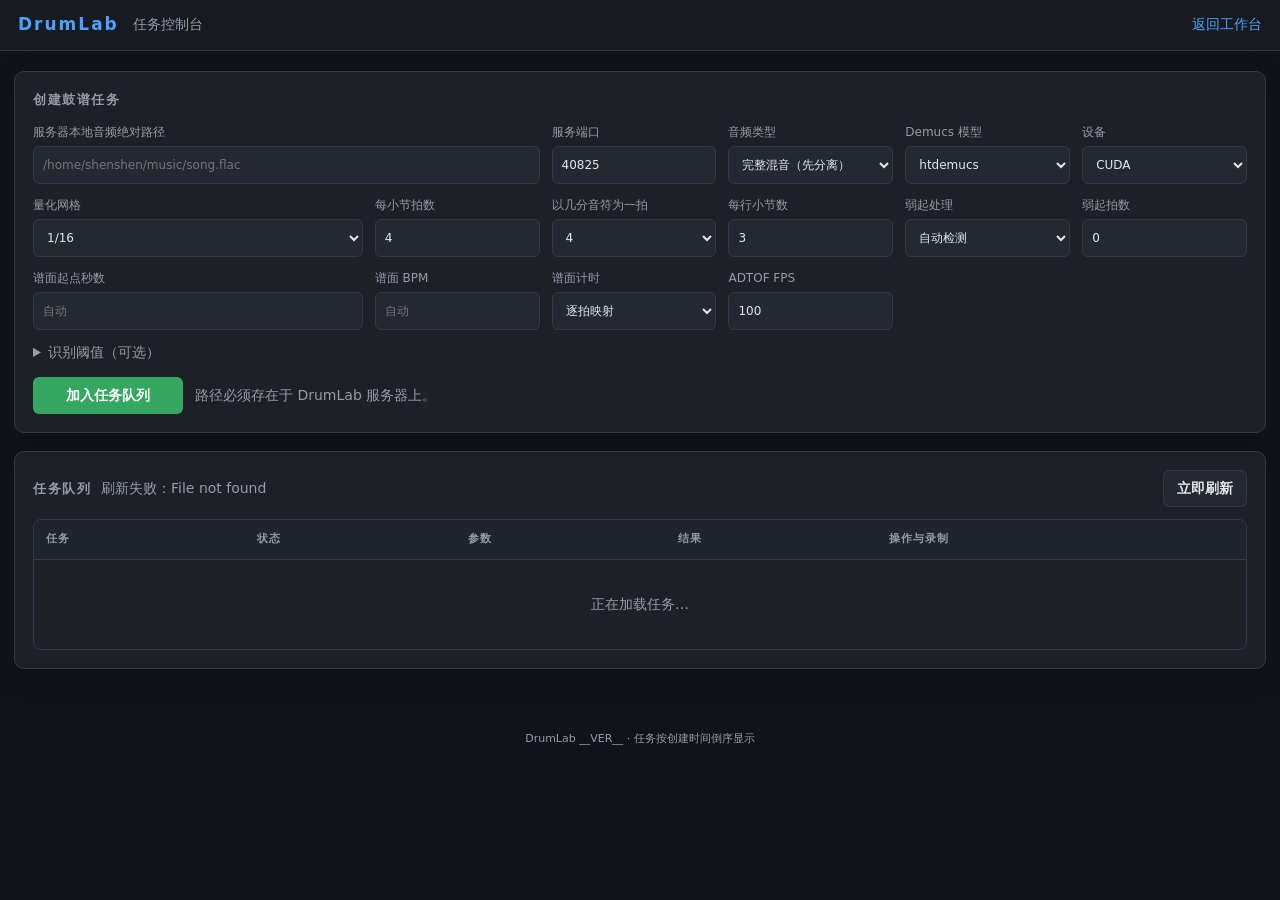
==== static/demo.html @ dfbc4175 "fix" ====
<!doctype html>
<html lang="zh-CN">
<head>
<meta charset="utf-8">
<meta name="viewport" content="width=device-width,initial-scale=1">
<title>DrumLab — 任务控制台</title>
<style>
  :root { --bg:#111318; --panel:#1d2026; --panel2:#242832; --line:#333945; --text:#e3e7ee; --dim:#949cab; --blue:#4ea1ff; --green:#35a761; --red:#d05a58; --amber:#d7a63d; }
  * { box-sizing:border-box; }
  html { color-scheme:dark; }
  body { margin:0; background:var(--bg); color:var(--text); font:14px/1.5 system-ui,-apple-system,"Segoe UI",sans-serif; }
  header { position:sticky; top:0; z-index:5; display:flex; align-items:center; gap:14px; padding:12px max(18px,calc((100vw - 1380px)/2)); border-bottom:1px solid var(--line); background:#181b21ee; backdrop-filter:blur(12px); }
  h1 { margin:0; color:var(--blue); font-size:17px; letter-spacing:2px; }
  header span { color:var(--dim); }
  header a { margin-left:auto; color:var(--blue); text-decoration:none; }
  main { width:min(1380px,calc(100% - 28px)); margin:20px auto 46px; display:grid; gap:18px; }
  .card { background:var(--panel); border:1px solid var(--line); border-radius:10px; padding:18px; box-shadow:0 8px 30px #0002; }
  h2 { margin:0 0 14px; font-size:13px; color:var(--dim); letter-spacing:1.5px; text-transform:uppercase; }
  .form-grid { display:grid; grid-template-columns:minmax(280px,2fr) repeat(5,minmax(100px,1fr)); gap:12px; align-items:end; }
  label { display:grid; gap:5px; color:var(--dim); font-size:12px; }
  input,select { width:100%; min-width:0; height:38px; padding:7px 9px; border:1px solid var(--line); border-radius:6px; background:var(--panel2); color:var(--text); font:inherit; outline:none; }
  input:focus,select:focus { border-color:var(--blue); }
  .path { grid-column:span 2; }
  .thresholds { margin-top:12px; }
  summary { cursor:pointer; color:var(--dim); user-select:none; }
  .threshold-grid { display:grid; grid-template-columns:repeat(5,1fr); gap:10px; margin-top:10px; }
  button,.button { display:inline-flex; align-items:center; justify-content:center; gap:6px; min-height:34px; padding:7px 13px; border:1px solid transparent; border-radius:6px; background:var(--green); color:white; text-decoration:none; font:inherit; font-weight:650; cursor:pointer; }
  button:hover,.button:hover { filter:brightness(1.12); }
  button:disabled { opacity:.38; cursor:not-allowed; filter:none; }
  button.secondary,.button.secondary { background:var(--panel2); border-color:var(--line); color:var(--text); }
  .submit-row { display:flex; align-items:center; gap:12px; margin-top:14px; }
  #submit { min-width:150px; }
  #form-status { color:var(--dim); overflow-wrap:anywhere; }
  #form-status.error { color:var(--red); }
  .queue-head { display:flex; align-items:center; gap:10px; margin-bottom:12px; }
  .queue-head h2 { margin:0; }
  #queue-summary { color:var(--dim); }
  #refresh { margin-left:auto; }
  .table-wrap { overflow:auto; border:1px solid var(--line); border-radius:8px; }
  table { width:100%; border-collapse:collapse; min-width:1040px; }
  th,td { padding:11px 12px; border-bottom:1px solid var(--line); text-align:left; vertical-align:top; }
  th { position:sticky; top:0; background:#20242c; color:var(--dim); font-size:11px; letter-spacing:1px; text-transform:uppercase; }
  tbody tr:last-child td { border-bottom:0; }
  tbody tr:hover { background:#22263088; }
  .task-name { max-width:300px; overflow:hidden; text-overflow:ellipsis; white-space:nowrap; font-weight:650; }
  .task-id { color:var(--dim); font:11px ui-monospace,SFMono-Regular,Consolas,monospace; }
  .badge { display:inline-flex; border-radius:12px; padding:2px 9px; font-size:11px; font-weight:700; background:#343a46; }
  .badge.completed { background:#173d29; color:#65d68e; }
  .badge.running { background:#163b5d; color:#71baff; }
  .badge.queued { background:#4a3818; color:#efc565; }
  .badge.failed { background:#512525; color:#ff8b88; }
  .badge.cancelled { background:#393d47; color:#b8bfcc; }
  .badge.timed_out { background:#5b351a; color:#ffb46e; }
  progress { width:110px; height:7px; accent-color:var(--blue); }
  .stage { display:block; margin-top:4px; color:var(--dim); font-size:11px; }
  .actions { display:flex; flex-wrap:wrap; gap:7px; min-width:250px; }
  .record-controls { display:grid; grid-template-columns:76px 84px 92px auto; gap:6px; margin-top:7px; }
  .record-controls select,.record-controls input { height:32px; padding:4px 6px; }
  .recordings { display:grid; gap:5px; margin-top:8px; }
  .recording { display:flex; align-items:center; gap:7px; color:var(--dim); font-size:11px; }
  .recording a { color:var(--blue); }
  .empty { padding:34px; color:var(--dim); text-align:center; }
  .error-text { color:var(--red); max-width:300px; overflow-wrap:anywhere; }
  footer { padding:16px; text-align:center; color:var(--dim); font-size:11px; }
  @media (max-width:980px) { .form-grid { grid-template-columns:repeat(3,1fr); } .path { grid-column:1/-1; } }
  @media (max-width:620px) { main { width:min(100% - 16px,1380px); margin-top:8px; } .card { padding:12px; } .form-grid { grid-template-columns:1fr 1fr; } .path { grid-column:1/-1; } .threshold-grid { grid-template-columns:1fr 1fr; } header { padding:10px; } header span { display:none; } }
</style>
</head>
<body>
<header><h1>DrumLab</h1><span>任务控制台</span><a href="/">返回工作台</a></header>
<main>
  <section class="card">
    <h2>创建鼓谱任务</h2>
    <form id="task-form">
      <div class="form-grid">
        <label class="path">服务器本地音频绝对路径
          <input id="audio-path" required placeholder="/home/shenshen/music/song.flac" autocomplete="off">
        </label>
        <label>服务端口<input id="service-port" type="number" min="1" max="65535" required></label>
        <label>音频类型<select id="source-mode"><option value="full_mix">完整混音（先分离）</option><option value="drum_only">纯鼓音频（跳过分离）</option></select></label>
        <label>Demucs 模型<select id="model"><option>htdemucs</option><option>htdemucs_ft</option><option>mdx_extra</option><option>mdx_extra_q</option></select></label>
        <label>设备<select id="device"><option value="cuda">CUDA</option><option value="cpu">CPU</option></select></label>
        <label>量化网格<select id="grid"><option>1/16</option><option>1/8</option><option>1/16T</option><option>1/32</option></select></label>
        <label>每小节拍数<input id="beats-per-measure" type="number" min="1" max="32" value="4"></label>
        <label>以几分音符为一拍<select id="beat-unit"><option>1</option><option>2</option><option selected>4</option><option>8</option><option>16</option><option>32</option></select></label>
        <label>每行小节数<input id="measures-per-system" type="number" min="1" max="6" value="3"></label>
        <label>弱起处理<select id="pickup-mode"><option value="auto">自动检测</option><option value="none">无弱起</option><option value="manual">手动</option></select></label>
        <label>弱起拍数<input id="pickup-beats" type="number" min="0" max="31" step="0.25" value="0" disabled></label>
        <label>谱面起点秒数<input id="notation-offset" type="number" min="0" step="0.01" placeholder="自动"></label>
        <label>谱面 BPM<input id="notation-tempo" type="number" min="20" max="999" step="0.001" placeholder="自动"></label>
        <label>谱面计时<select id="timing-mode"><option value="beat_map">逐拍映射</option><option value="fixed">固定 BPM</option></select></label>
        <label>ADTOF FPS<input id="fps" type="number" min="25" max="200" value="100"></label>
      </div>
      <details class="thresholds">
        <summary>识别阈值（可选）</summary>
        <div class="threshold-grid">
          <label>Kick<input data-threshold="kick" type="number" min="0" max="1" step="0.01" value="0.22"></label>
          <label>Snare<input data-threshold="snare" type="number" min="0" max="1" step="0.01" value="0.24"></label>
          <label>Tom<input data-threshold="tom" type="number" min="0" max="1" step="0.01" value="0.32"></label>
          <label>Hi-hat<input data-threshold="hihat" type="number" min="0" max="1" step="0.01" value="0.22"></label>
          <label>Cymbal<input data-threshold="cymbal" type="number" min="0" max="1" step="0.01" value="0.30"></label>
        </div>
      </details>
      <div class="submit-row"><button id="submit" type="submit">加入任务队列</button><span id="form-status">路径必须存在于 DrumLab 服务器上。</span></div>
    </form>
  </section>

  <section class="card">
    <div class="queue-head"><h2>任务队列</h2><span id="queue-summary"></span><button id="refresh" class="secondary" type="button">立即刷新</button></div>
    <div class="table-wrap">
      <table>
        <thead><tr><th>任务</th><th>状态</th><th>参数</th><th>结果</th><th>操作与录制</th></tr></thead>
        <tbody id="tasks"><tr><td colspan="5" class="empty">正在加载任务…</td></tr></tbody>
      </table>
    </div>
  </section>
</main>
<footer>DrumLab __VER__ · 任务按创建时间倒序显示</footer>
<script>
"use strict";
const $ = id => document.getElementById(id);
const esc = value => String(value ?? "");
let polling = null;

async function api(url, options) {
  const response = await fetch(url, options);
  if (!response.ok) {
    let detail = response.statusText;
    try { detail = (await response.json()).detail || detail; } catch (_) {}
    throw new Error(detail);
  }
  return response.json();
}

function el(tag, className, text) {
  const node = document.createElement(tag);
  if (className) node.className = className;
  if (text !== undefined) node.textContent = text;
  return node;
}

function actionLink(label, href, enabled = true) {
  if (!enabled) {
    const button = el("button", "secondary", label); button.disabled = true; return button;
  }
  const link = el("a", "button secondary", label); link.href = href; link.target = "_blank"; link.rel = "noopener"; return link;
}

function recordingRows(task) {
  const wrap = el("div", "recordings");
  const values = Object.values(task.recordings || {}).sort((a,b) => b.created_at.localeCompare(a.created_at));
  for (const recording of values) {
    const row = el("div", "recording");
    row.append(el("span", `badge ${recording.status}`, recording.status));
    row.append(document.createTextNode(`${recording.width}×${recording.height} · A4 ${recording.paper_size || "fit"}`));
    if (recording.status === "completed") {
      const download = el("a", "", "下载 WebM"); download.href = recording.url; row.append(download);
    } else if (recording.error) row.append(el("span", "error-text", recording.error));
    wrap.append(row);
  }
  return wrap;
}

async function startRecording(taskId, ratio, width, paperSize, button) {
  button.disabled = true;
  try {
    await api(`/api/tasks/${encodeURIComponent(taskId)}/recordings`, {
      method:"POST", headers:{"content-type":"application/json"},
      body:JSON.stringify({service_port:Number($("service-port").value),aspect_ratio:ratio,width:Number(width),paper_size:paperSize}),
    });
    await loadTasks();
  } catch (error) { alert(error.message); }
  finally { button.disabled = false; }
}

async function stopTask(taskId, button) {
  if (!confirm("停止这个任务？正在运行的 Demucs/ADTOF 子进程也会被终止。")) return;
  button.disabled = true;
  try {
    await api(`/api/tasks/${encodeURIComponent(taskId)}/stop`, {method:"POST"});
    await loadTasks();
  } catch (error) { alert(error.message); }
  finally { button.disabled = false; }
}

function taskRow(task) {
  const tr = document.createElement("tr");
  const identity = document.createElement("td");
  const name = el("div", "task-name", task.source_name); name.title = task.source_path || task.source_name;
  identity.append(name, el("div", "task-id", task.id));

  const state = document.createElement("td");
  state.append(el("span", `badge ${task.status}`, task.status));
  const progress = document.createElement("progress"); progress.max = 1; progress.value = task.progress || 0;
  state.append(document.createElement("br"), progress, el("span", "stage", `${task.stage} · ${Math.round((task.progress || 0)*100)}%`));
  if (task.error) state.append(el("div", "error-text", task.error));

  const options = document.createElement("td");
  const sourceLabel = task.options?.source_mode === "drum_only" ? "drum only" : esc(task.options?.model);
  const timeoutLabel = Number(task.timeout_seconds) > 0 ? `${task.timeout_seconds}s timeout` : "no timeout";
  const meter = `${task.options?.beats_per_measure || 4}/${task.options?.beat_unit || 4}`;
  const pickup = Number(task.options?.pickup_beats || 0);
  const pickupLabel = pickup > 0 ? `弱起 ${pickup} 拍` : "无弱起";
  const leadIn = Number(task.options?.notation_offset_seconds || 0);
  const notationTempo = Number(task.options?.notation_tempo || task.tempo || 0);
  options.append(el("div", "", `${sourceLabel} · ${esc(task.options?.device)}`), el("div", "stage", `${meter} · ${notationTempo.toFixed(3)} BPM · ${pickupLabel} · 忽略前导 ${leadIn.toFixed(2)}s · 网格 ${esc(task.options?.grid)} · ${task.options?.measures_per_system || 3} 小节/行 · ${esc(task.options?.fps)} FPS · ${timeoutLabel}`));

  const result = document.createElement("td");
  if (task.status === "completed") {
    const hits = Object.values(task.hit_counts || {}).reduce((sum,value)=>sum+value,0);
    result.append(el("div", "", `${Number(task.tempo).toFixed(1)} BPM`), el("div", "stage", `${hits} hits · ${Number(task.duration).toFixed(1)}s`));
  } else result.append(el("span", "stage", task.message || "—"));

  const actionsCell = document.createElement("td");
  const actions = el("div", "actions");
  const completed = task.status === "completed";
  if (["queued","running"].includes(task.status) || task.stage === "stopping") {
    const stopButton = el("button", "secondary", task.stage === "stopping" ? "停止中…" : "停止任务");
    stopButton.disabled = task.stage === "stopping";
    stopButton.addEventListener("click", () => stopTask(task.id, stopButton));
    actions.append(stopButton);
  }
  const viewPaper = document.createElement("select");
  viewPaper.title = "Task 页面中的 A4 谱纸显示大小";
  for (const [value,label] of [["fit","A4 适应"],["small","A4 小"],["medium","A4 中"],["large","A4 大"]]) {
    const option=el("option","",label); option.value=value; if(value==="medium") option.selected=true; viewPaper.append(option);
  }
  const scoreLink = actionLink("打开动态谱", `${task.urls.page}?paper_size=medium`, completed);
  viewPaper.addEventListener("change", () => {
    if (completed) scoreLink.href = `${task.urls.page}?paper_size=${encodeURIComponent(viewPaper.value)}`;
  });
  actions.append(viewPaper, scoreLink);
  actions.append(actionLink("主页面编辑", `/?task_id=${encodeURIComponent(task.id)}`, completed));
  actions.append(actionLink("MusicXML", task.urls.musicxml, completed));
  actions.append(actionLink("MIDI", `/api/tasks/${encodeURIComponent(task.id)}/midi`, completed));
  actionsCell.append(actions);
  const controls = el("div", "record-controls");
  const ratio = document.createElement("select");
  for (const value of ["16:9","9:16","4:3","1:1"]) { const option=el("option","",value); option.value=value; ratio.append(option); }
  const width = document.createElement("input"); width.type="number"; width.min="320"; width.max="3840"; width.value="1920"; width.title="录制宽度";
  const recordPaper = document.createElement("select"); recordPaper.title="录制画面中的 A4 谱纸显示大小";
  for (const [value,label] of [["fit","A4 适应"],["small","A4 小"],["medium","A4 中"],["large","A4 大"]]) {
    const option=el("option","",label); option.value=value; recordPaper.append(option);
  }
  const record = el("button", "", "无声录制"); record.disabled = !completed;
  record.addEventListener("click", () => startRecording(task.id, ratio.value, width.value, recordPaper.value, record));
  controls.append(ratio,width,recordPaper,record);
  actionsCell.append(controls, recordingRows(task));
  tr.append(identity,state,options,result,actionsCell);
  return tr;
}

async function loadTasks() {
  try {
    const data = await api("/api/tasks?limit=200");
    const tbody = $("tasks"); tbody.replaceChildren();
    if (!data.tasks.length) {
      const row=document.createElement("tr"), cell=el("td","empty","暂无任务"); cell.colSpan=5; row.append(cell); tbody.append(row);
    } else data.tasks.forEach(task => tbody.append(taskRow(task)));
    const running = data.tasks.filter(task => task.status === "running").length;
    const queued = data.tasks.filter(task => task.status === "queued").length;
    const timedOut = data.tasks.filter(task => task.status === "timed_out").length;
    $("queue-summary").textContent = `${data.tasks.length} 个任务 · ${running} 运行中 · ${queued} 排队中 · ${timedOut} 超时`;
  } catch (error) {
    $("queue-summary").textContent = `刷新失败：${error.message}`;
  }
}

$("task-form").addEventListener("submit", async event => {
  event.preventDefault();
  const status = $("form-status"), submit = $("submit");
  submit.disabled = true; status.className=""; status.textContent="正在提交…";
  const thresholds = {};
  const notationOffsetText = $("notation-offset").value.trim();
  const notationTempoText = $("notation-tempo").value.trim();
  document.querySelectorAll("[data-threshold]").forEach(input => { thresholds[input.dataset.threshold] = Number(input.value); });
  try {
    const task = await api("/api/tasks", {
      method:"POST", headers:{"content-type":"application/json"},
      body:JSON.stringify({
        audio_path:$("audio-path").value.trim(), service_port:Number($("service-port").value),
        model:$("model").value, device:$("device").value, source_mode:$("source-mode").value,
        grid:$("grid").value,
        beats_per_measure:Number($("beats-per-measure").value), beat_unit:Number($("beat-unit").value),
        measures_per_system:Number($("measures-per-system").value),
        pickup_mode:$("pickup-mode").value, pickup_beats:Number($("pickup-beats").value),
        notation_offset_seconds:notationOffsetText === "" ? null : Number(notationOffsetText),
        notation_tempo:notationTempoText === "" ? null : Number(notationTempoText),
        timing_mode:$("timing-mode").value,
        fps:Number($("fps").value), thresholds,
      }),
    });
    status.textContent=`已加入队列：${task.id}`;
    await loadTasks();
  } catch (error) { status.className="error"; status.textContent=error.message; }
  finally { submit.disabled=false; }
});

$("refresh").addEventListener("click", loadTasks);
$("source-mode").addEventListener("change", event => {
  const drumOnly = event.target.value === "drum_only";
  $("model").disabled = drumOnly;
  $("model").title = drumOnly ? "纯鼓模式不会运行 Demucs" : "";
});
$("pickup-mode").addEventListener("change", event => {
  $("pickup-beats").disabled = event.target.value !== "manual";
});
$("service-port").value = location.port || (location.protocol === "https:" ? 443 : 80);
loadTasks();
polling = setInterval(loadTasks, 1500);
</script>
</body>
</html>
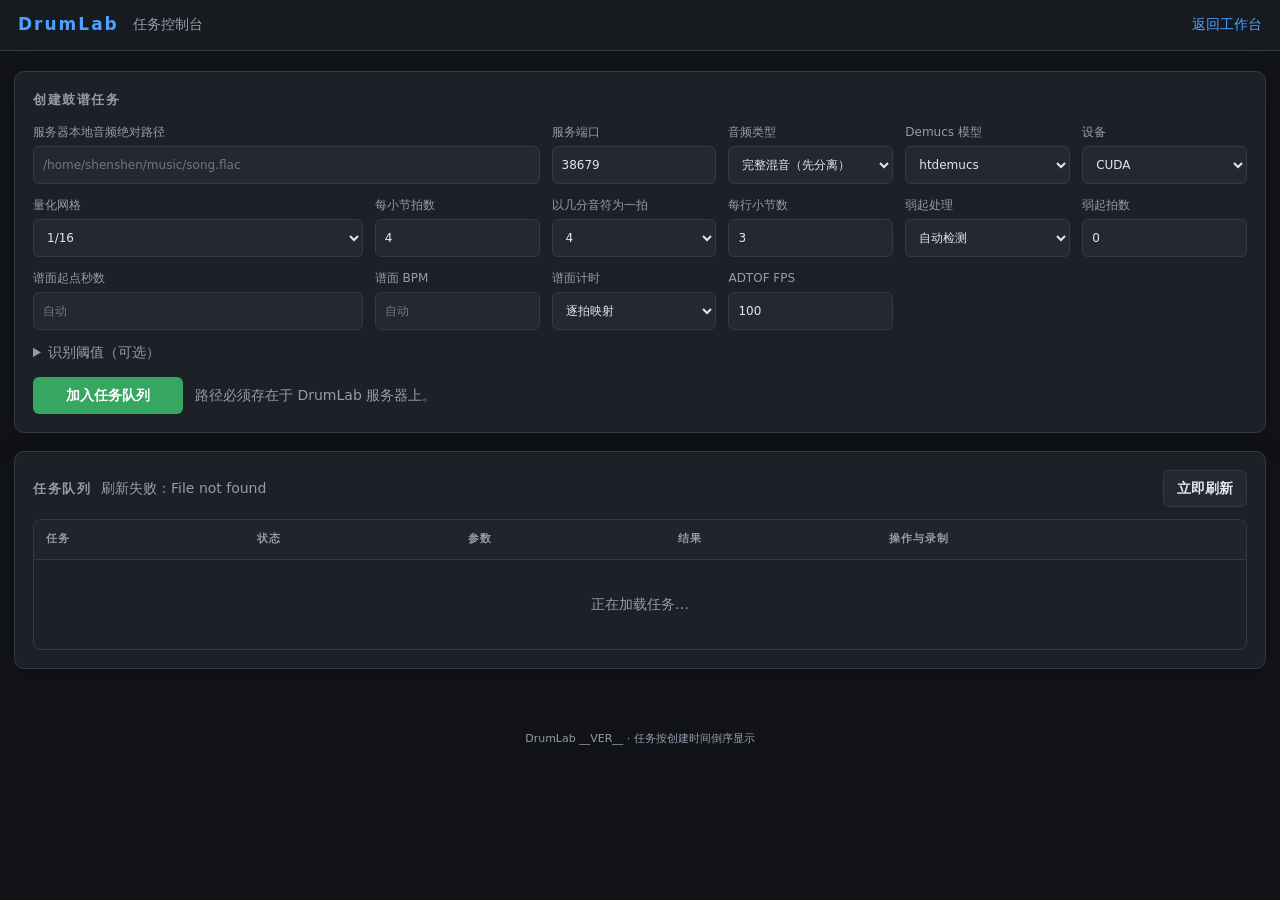
==== commit 04ea6b01: "record" ====
--- a/static/demo.html
+++ b/static/demo.html
@@ -54,7 +54,7 @@
   progress { width:110px; height:7px; accent-color:var(--blue); }
   .stage { display:block; margin-top:4px; color:var(--dim); font-size:11px; }
   .actions { display:flex; flex-wrap:wrap; gap:7px; min-width:250px; }
-  .record-controls { display:grid; grid-template-columns:76px 84px 92px auto; gap:6px; margin-top:7px; }
+  .record-controls { display:grid; grid-template-columns:70px 82px 88px 58px 76px auto; gap:6px; margin-top:7px; }
   .record-controls select,.record-controls input { height:32px; padding:4px 6px; }
   .recordings { display:grid; gap:5px; margin-top:8px; }
   .recording { display:flex; align-items:center; gap:7px; color:var(--dim); font-size:11px; }
@@ -152,7 +152,7 @@
   for (const recording of values) {
     const row = el("div", "recording");
     row.append(el("span", `badge ${recording.status}`, recording.status));
-    row.append(document.createTextNode(`${recording.width}×${recording.height} · A4 ${recording.paper_size || "fit"}`));
+    row.append(document.createTextNode(`${recording.width}×${recording.height} · ${recording.fps || 30} FPS · ${recording.render_mode || "realtime"} · A4 ${recording.paper_size || "fit"}${recording.status === "running" ? ` · ${Math.round((recording.progress || 0) * 100)}%` : ""}`));
     if (recording.status === "completed") {
       const download = el("a", "", "下载 WebM"); download.href = recording.url; row.append(download);
     } else if (recording.error) row.append(el("span", "error-text", recording.error));
@@ -161,12 +161,12 @@
   return wrap;
 }
 
-async function startRecording(taskId, ratio, width, paperSize, button) {
+async function startRecording(taskId, ratio, width, paperSize, fps, renderMode, button) {
   button.disabled = true;
   try {
     await api(`/api/tasks/${encodeURIComponent(taskId)}/recordings`, {
       method:"POST", headers:{"content-type":"application/json"},
-      body:JSON.stringify({service_port:Number($("service-port").value),aspect_ratio:ratio,width:Number(width),paper_size:paperSize}),
+      body:JSON.stringify({service_port:Number($("service-port").value),aspect_ratio:ratio,width:Number(width),paper_size:paperSize,fps:Number(fps),render_mode:renderMode}),
     });
     await loadTasks();
   } catch (error) { alert(error.message); }
@@ -242,9 +242,13 @@
   for (const [value,label] of [["fit","A4 适应"],["small","A4 小"],["medium","A4 中"],["large","A4 大"]]) {
     const option=el("option","",label); option.value=value; recordPaper.append(option);
   }
+  const recordFps = document.createElement("select"); recordFps.title="视频帧率";
+  for (const value of [24,30,60]) { const option=el("option","",`${value} FPS`); option.value=String(value); if(value===30) option.selected=true; recordFps.append(option); }
+  const renderMode = document.createElement("select"); renderMode.title="录制方式";
+  for (const [value,label] of [["offline","快速离线"],["realtime","实时兼容"]]) { const option=el("option","",label); option.value=value; renderMode.append(option); }
   const record = el("button", "", "无声录制"); record.disabled = !completed;
-  record.addEventListener("click", () => startRecording(task.id, ratio.value, width.value, recordPaper.value, record));
-  controls.append(ratio,width,recordPaper,record);
+  record.addEventListener("click", () => startRecording(task.id, ratio.value, width.value, recordPaper.value, recordFps.value, renderMode.value, record));
+  controls.append(ratio,width,recordPaper,recordFps,renderMode,record);
   actionsCell.append(controls, recordingRows(task));
   tr.append(identity,state,options,result,actionsCell);
   return tr;
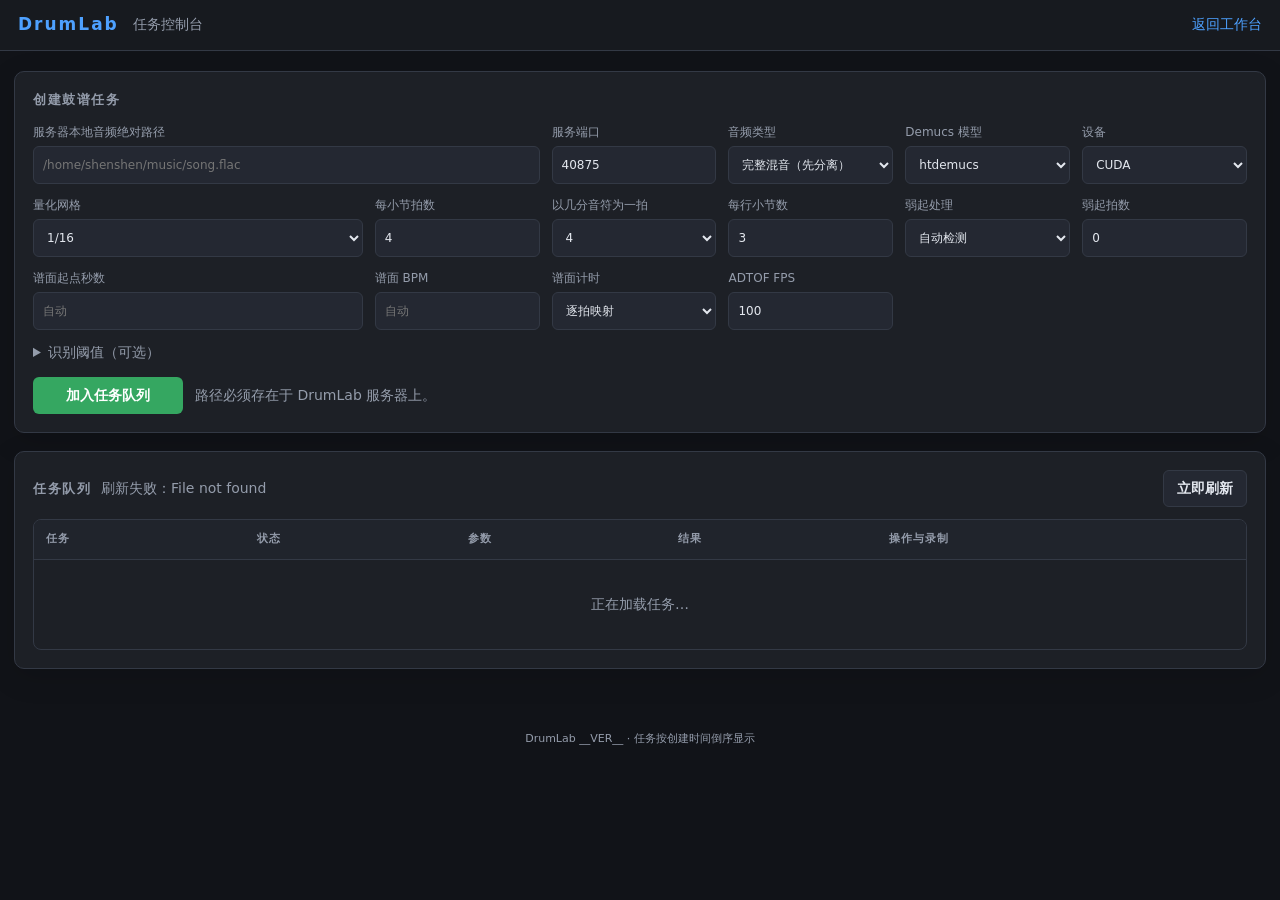
==== commit 8aeeccbd: "record" ====
--- a/static/demo.html
+++ b/static/demo.html
@@ -152,21 +152,21 @@
   for (const recording of values) {
     const row = el("div", "recording");
     row.append(el("span", `badge ${recording.status}`, recording.status));
-    row.append(document.createTextNode(`${recording.width}×${recording.height} · ${recording.fps || 30} FPS · ${recording.render_mode || "realtime"} · A4 ${recording.paper_size || "fit"}${recording.status === "running" ? ` · ${Math.round((recording.progress || 0) * 100)}%` : ""}`));
+    row.append(document.createTextNode(`${recording.width}×${recording.height} · ${recording.fps || 30} FPS · NVENC MP4 · A4 ${recording.paper_size || "fit"}${recording.status === "running" ? ` · ${Math.round((recording.progress || 0) * 100)}%` : ""}`));
     if (recording.status === "completed") {
-      const download = el("a", "", "下载 WebM"); download.href = recording.url; row.append(download);
+      const download = el("a", "", "下载 MP4"); download.href = recording.url; row.append(download);
     } else if (recording.error) row.append(el("span", "error-text", recording.error));
     wrap.append(row);
   }
   return wrap;
 }
 
-async function startRecording(taskId, ratio, width, paperSize, fps, renderMode, button) {
+async function startRecording(taskId, ratio, width, paperSize, fps, button) {
   button.disabled = true;
   try {
     await api(`/api/tasks/${encodeURIComponent(taskId)}/recordings`, {
       method:"POST", headers:{"content-type":"application/json"},
-      body:JSON.stringify({service_port:Number($("service-port").value),aspect_ratio:ratio,width:Number(width),paper_size:paperSize,fps:Number(fps),render_mode:renderMode}),
+      body:JSON.stringify({service_port:Number($("service-port").value),aspect_ratio:ratio,width:Number(width),paper_size:paperSize,fps:Number(fps)}),
     });
     await loadTasks();
   } catch (error) { alert(error.message); }
@@ -244,11 +244,9 @@
   }
   const recordFps = document.createElement("select"); recordFps.title="视频帧率";
   for (const value of [24,30,60]) { const option=el("option","",`${value} FPS`); option.value=String(value); if(value===30) option.selected=true; recordFps.append(option); }
-  const renderMode = document.createElement("select"); renderMode.title="录制方式";
-  for (const [value,label] of [["offline","快速离线"],["realtime","实时兼容"]]) { const option=el("option","",label); option.value=value; renderMode.append(option); }
   const record = el("button", "", "无声录制"); record.disabled = !completed;
-  record.addEventListener("click", () => startRecording(task.id, ratio.value, width.value, recordPaper.value, recordFps.value, renderMode.value, record));
-  controls.append(ratio,width,recordPaper,recordFps,renderMode,record);
+  record.addEventListener("click", () => startRecording(task.id, ratio.value, width.value, recordPaper.value, recordFps.value, record));
+  controls.append(ratio,width,recordPaper,recordFps,record);
   actionsCell.append(controls, recordingRows(task));
   tr.append(identity,state,options,result,actionsCell);
   return tr;
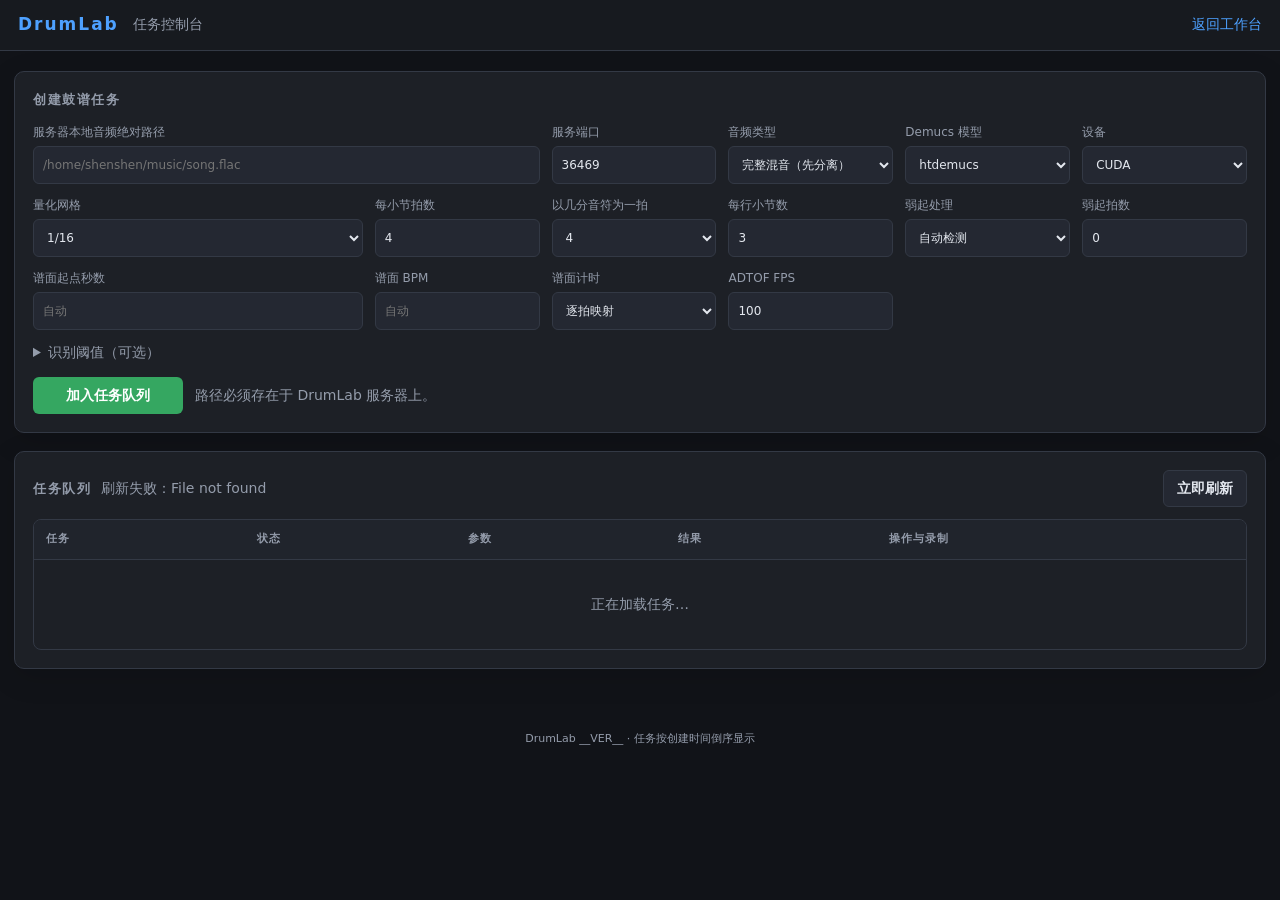
==== commit 65abad9a: "record" ====
--- a/static/demo.html
+++ b/static/demo.html
@@ -152,7 +152,11 @@
   for (const recording of values) {
     const row = el("div", "recording");
     row.append(el("span", `badge ${recording.status}`, recording.status));
-    row.append(document.createTextNode(`${recording.width}×${recording.height} · ${recording.fps || 30} FPS · NVENC MP4 · A4 ${recording.paper_size || "fit"}${recording.status === "running" ? ` · ${Math.round((recording.progress || 0) * 100)}%` : ""}`));
+    const runningDetail = recording.status === "running"
+      ? ` · ${Math.round((recording.progress || 0) * 100)}%` +
+        (recording.render_fps ? ` · ${recording.render_fps} 帧/秒 · 剩余约 ${Math.ceil(recording.eta_seconds || 0)} 秒` : "")
+      : "";
+    row.append(document.createTextNode(`${recording.width}×${recording.height} · ${recording.fps || 30} FPS · NVENC MP4 · A4 ${recording.paper_size || "fit"}${runningDetail}`));
     if (recording.status === "completed") {
       const download = el("a", "", "下载 MP4"); download.href = recording.url; row.append(download);
     } else if (recording.error) row.append(el("span", "error-text", recording.error));
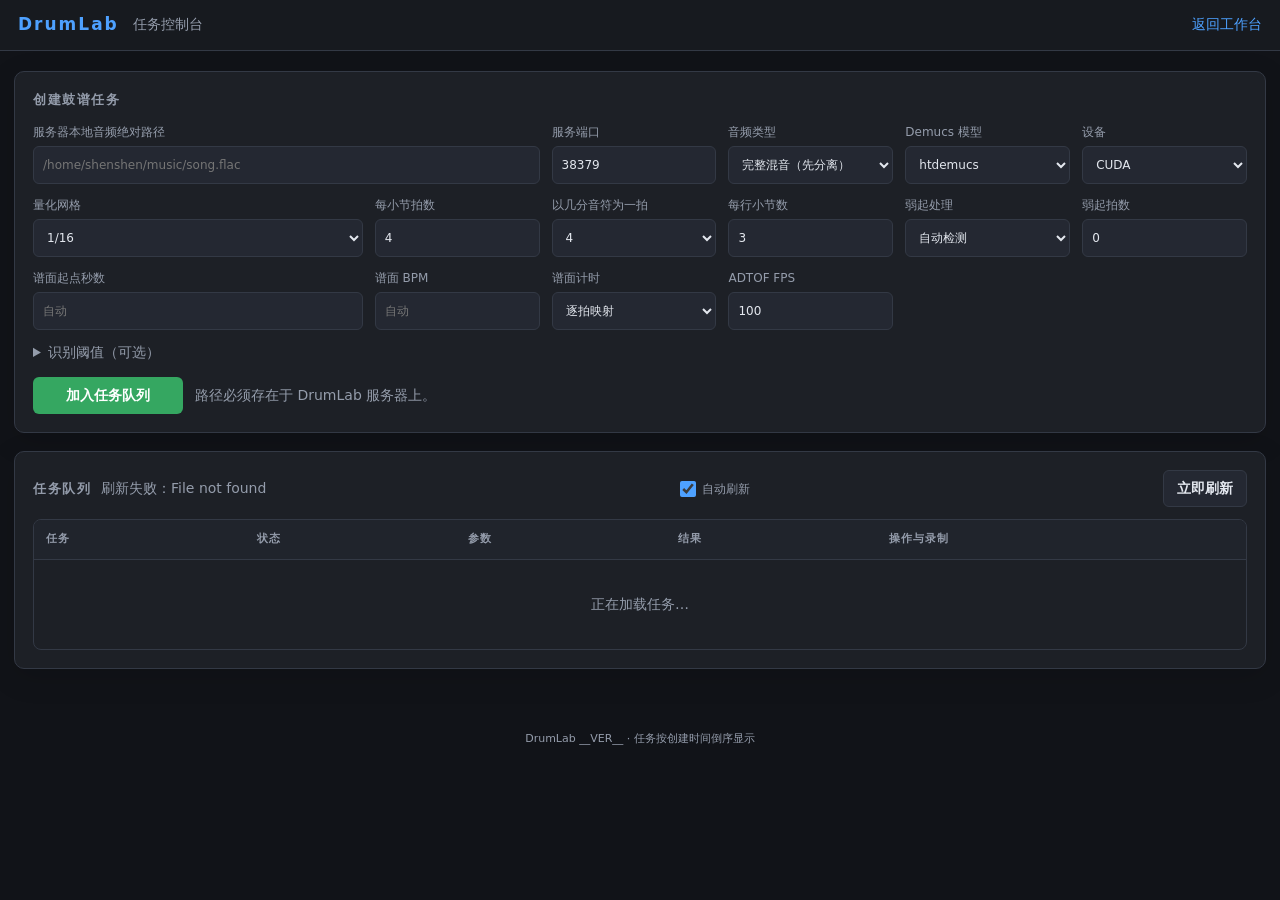
==== commit f336d4fd: "record" ====
--- a/static/demo.html
+++ b/static/demo.html
@@ -35,6 +35,8 @@
   .queue-head { display:flex; align-items:center; gap:10px; margin-bottom:12px; }
   .queue-head h2 { margin:0; }
   #queue-summary { color:var(--dim); }
+  .auto-refresh { display:flex; grid-auto-flow:column; align-items:center; gap:6px; margin-left:auto; color:var(--dim); font-size:12px; cursor:pointer; }
+  .auto-refresh input { width:16px; height:16px; margin:0; accent-color:var(--blue); }
   #refresh { margin-left:auto; }
   .table-wrap { overflow:auto; border:1px solid var(--line); border-radius:8px; }
   table { width:100%; border-collapse:collapse; min-width:1040px; }
@@ -106,7 +108,7 @@
   </section>
 
   <section class="card">
-    <div class="queue-head"><h2>任务队列</h2><span id="queue-summary"></span><button id="refresh" class="secondary" type="button">立即刷新</button></div>
+    <div class="queue-head"><h2>任务队列</h2><span id="queue-summary"></span><label class="auto-refresh"><input id="auto-refresh" type="checkbox" checked>自动刷新</label><button id="refresh" class="secondary" type="button">立即刷新</button></div>
     <div class="table-wrap">
       <table>
         <thead><tr><th>任务</th><th>状态</th><th>参数</th><th>结果</th><th>操作与录制</th></tr></thead>
@@ -121,6 +123,13 @@
 const $ = id => document.getElementById(id);
 const esc = value => String(value ?? "");
 let polling = null;
+
+function syncAutoRefresh() {
+  const enabled = $("auto-refresh").checked;
+  localStorage.setItem("drumlab-demo-auto-refresh", enabled ? "1" : "0");
+  if (polling !== null) clearInterval(polling);
+  polling = enabled ? setInterval(loadTasks, 1500) : null;
+}
 
 async function api(url, options) {
   const response = await fetch(url, options);
@@ -303,6 +312,7 @@
 });
 
 $("refresh").addEventListener("click", loadTasks);
+$("auto-refresh").addEventListener("change", syncAutoRefresh);
 $("source-mode").addEventListener("change", event => {
   const drumOnly = event.target.value === "drum_only";
   $("model").disabled = drumOnly;
@@ -313,7 +323,8 @@
 });
 $("service-port").value = location.port || (location.protocol === "https:" ? 443 : 80);
 loadTasks();
-polling = setInterval(loadTasks, 1500);
+$("auto-refresh").checked = localStorage.getItem("drumlab-demo-auto-refresh") !== "0";
+syncAutoRefresh();
 </script>
 </body>
 </html>
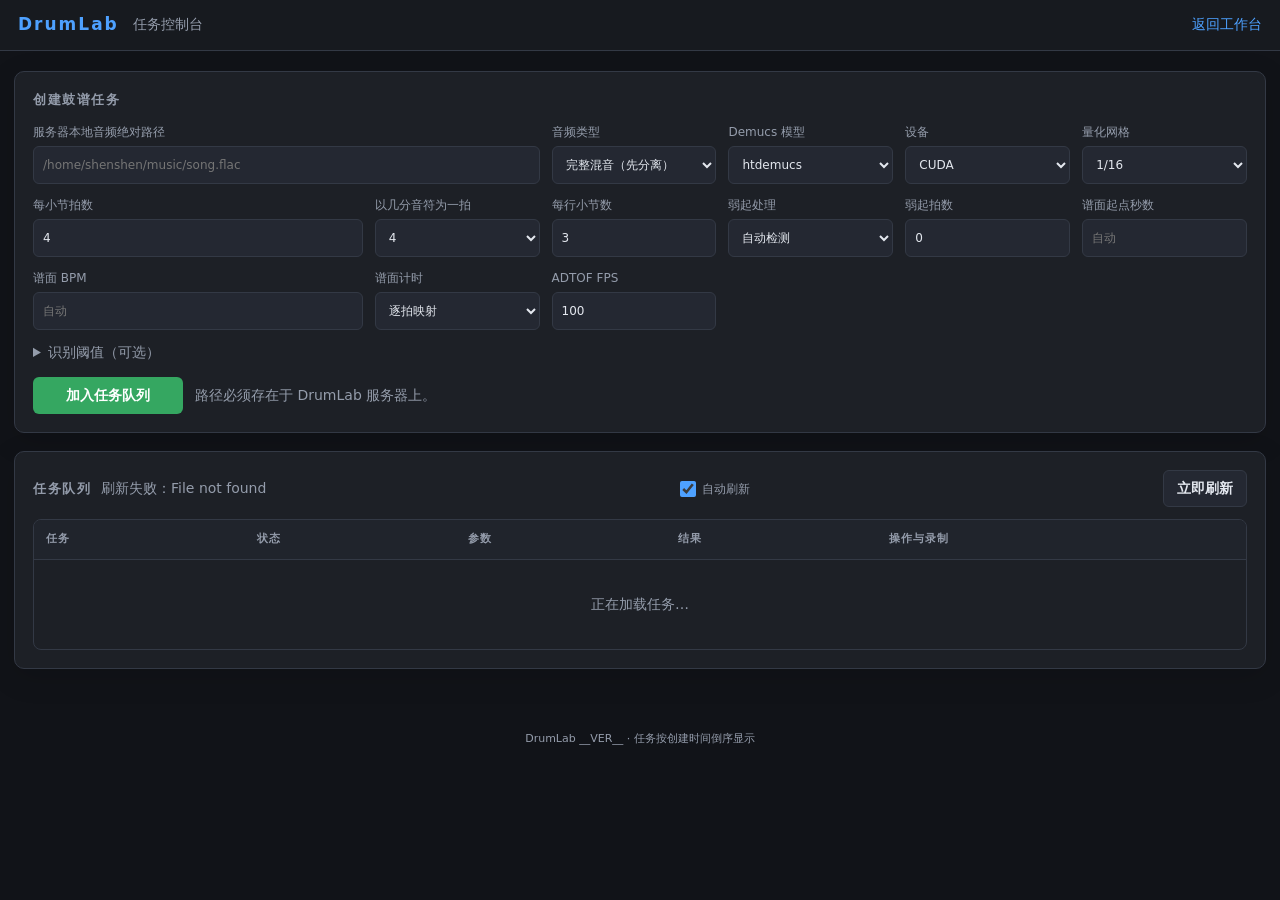
==== commit f52fc2c3: "record" ====
--- a/static/demo.html
+++ b/static/demo.html
@@ -78,7 +78,6 @@
         <label class="path">服务器本地音频绝对路径
           <input id="audio-path" required placeholder="/home/shenshen/music/song.flac" autocomplete="off">
         </label>
-        <label>服务端口<input id="service-port" type="number" min="1" max="65535" required></label>
         <label>音频类型<select id="source-mode"><option value="full_mix">完整混音（先分离）</option><option value="drum_only">纯鼓音频（跳过分离）</option></select></label>
         <label>Demucs 模型<select id="model"><option>htdemucs</option><option>htdemucs_ft</option><option>mdx_extra</option><option>mdx_extra_q</option></select></label>
         <label>设备<select id="device"><option value="cuda">CUDA</option><option value="cpu">CPU</option></select></label>
@@ -179,7 +178,7 @@
   try {
     await api(`/api/tasks/${encodeURIComponent(taskId)}/recordings`, {
       method:"POST", headers:{"content-type":"application/json"},
-      body:JSON.stringify({service_port:Number($("service-port").value),aspect_ratio:ratio,width:Number(width),paper_size:paperSize,fps:Number(fps)}),
+      body:JSON.stringify({aspect_ratio:ratio,width:Number(width),paper_size:paperSize,fps:Number(fps)}),
     });
     await loadTasks();
   } catch (error) { alert(error.message); }
@@ -293,7 +292,7 @@
     const task = await api("/api/tasks", {
       method:"POST", headers:{"content-type":"application/json"},
       body:JSON.stringify({
-        audio_path:$("audio-path").value.trim(), service_port:Number($("service-port").value),
+        audio_path:$("audio-path").value.trim(),
         model:$("model").value, device:$("device").value, source_mode:$("source-mode").value,
         grid:$("grid").value,
         beats_per_measure:Number($("beats-per-measure").value), beat_unit:Number($("beat-unit").value),
@@ -321,7 +320,6 @@
 $("pickup-mode").addEventListener("change", event => {
   $("pickup-beats").disabled = event.target.value !== "manual";
 });
-$("service-port").value = location.port || (location.protocol === "https:" ? 443 : 80);
 loadTasks();
 $("auto-refresh").checked = localStorage.getItem("drumlab-demo-auto-refresh") !== "0";
 syncAutoRefresh();
